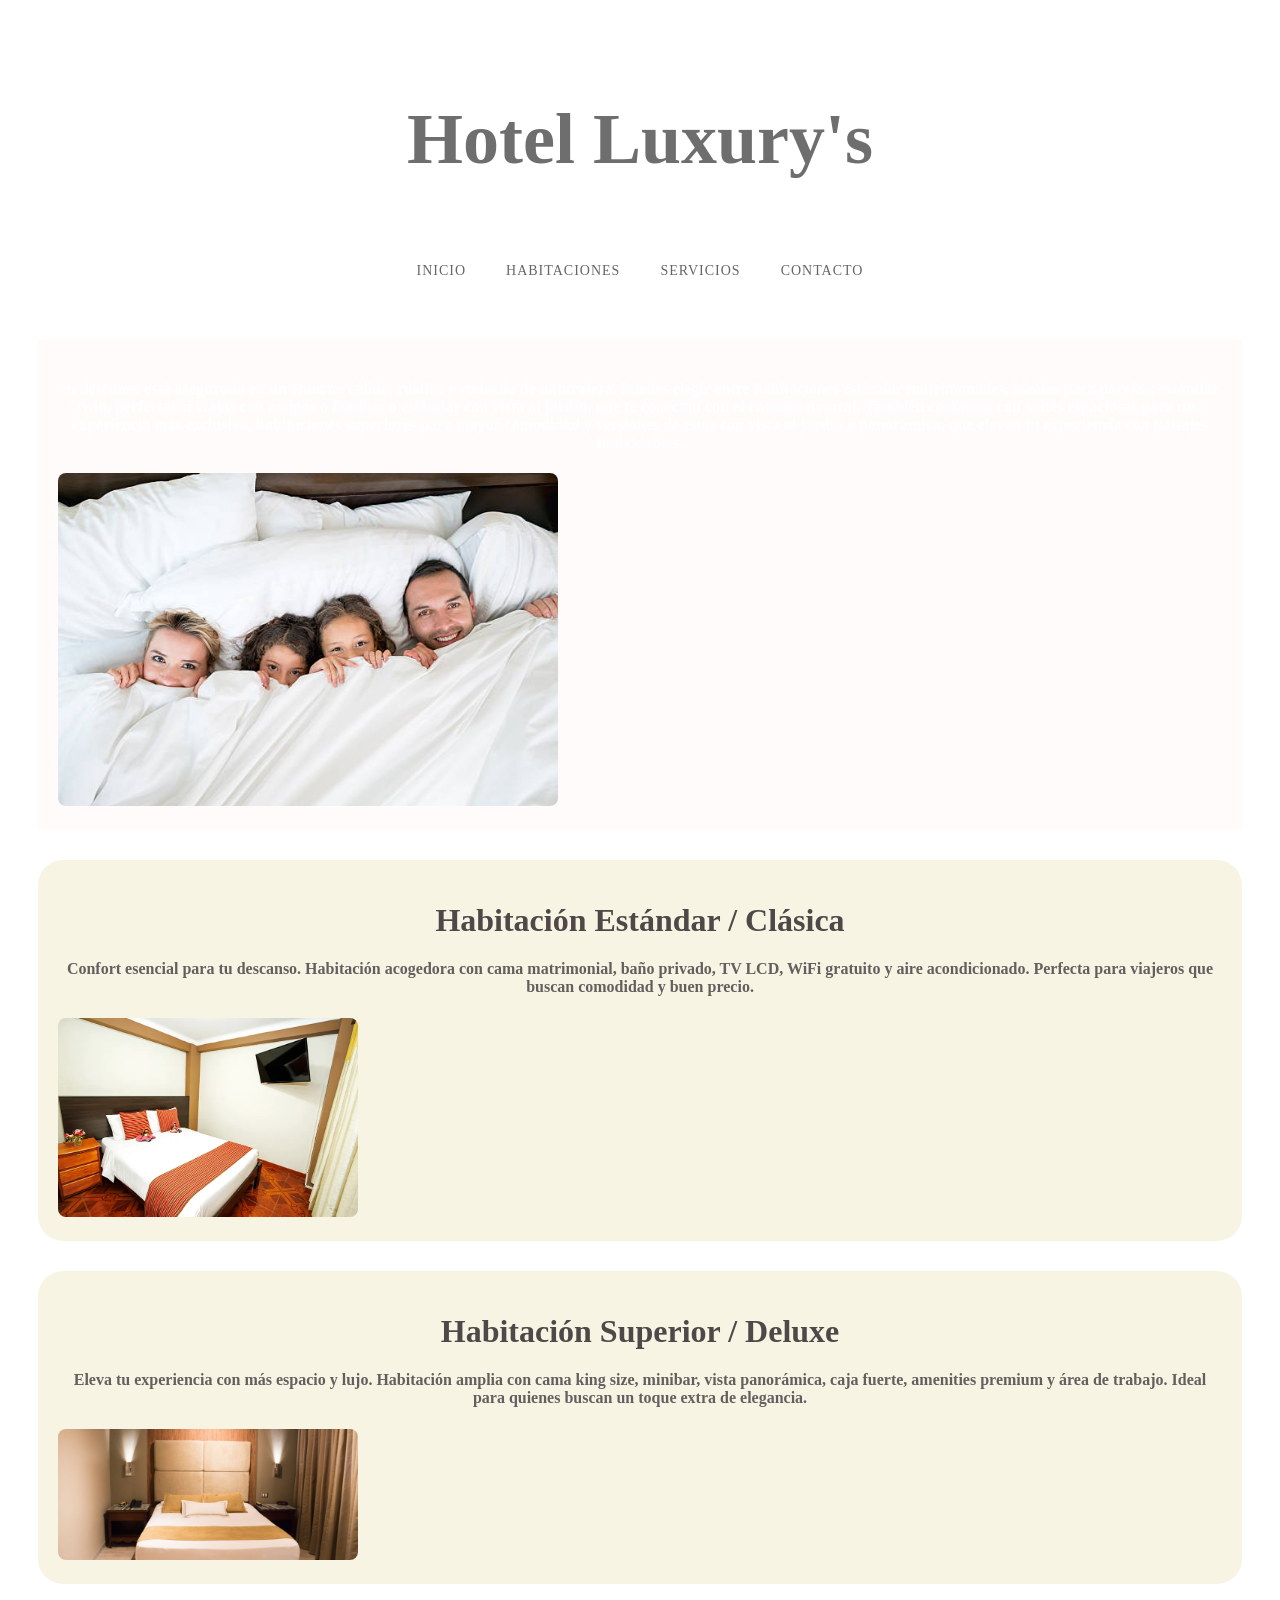
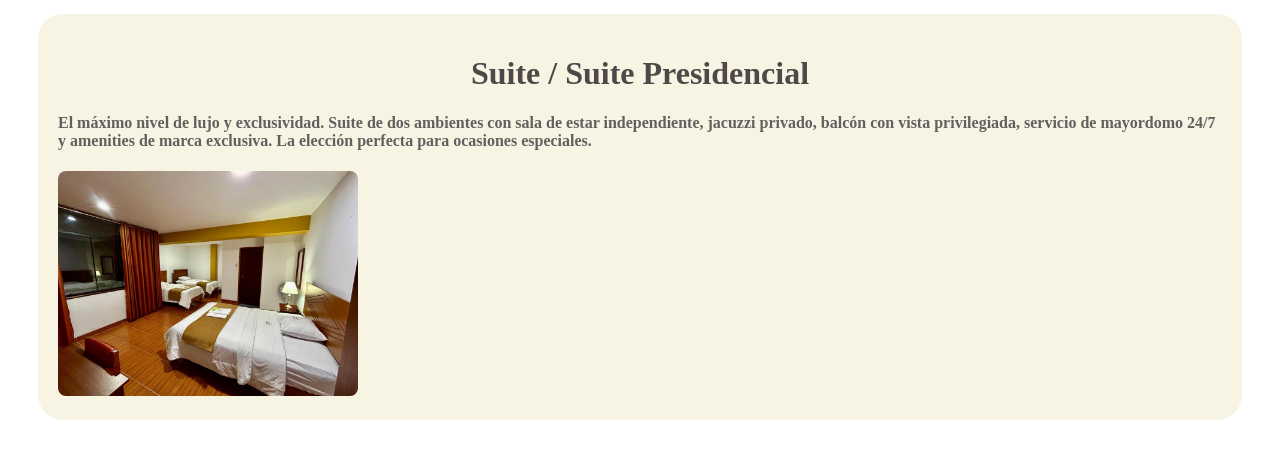
==== Habitaciones.html @ 98b7dc73 "Inicio de git hub-proyecto" ====
<!DOCTYPE html>
<html lang="en">
<head>
    <meta charset="UTF-8">
    <meta name="viewport" content="width=device-width, initial-scale=1.0">
    <title>Habitaciones</title>
     <link rel="stylesheet" href="style.css">
<body>
     <nav class="navbar">

            <div class="logo">
                <h1>Hotel Luxury's</h1>
            </div>
            <ul class="nav-menu">
                <li><a href="Inicio.html">Inicio</a></li>
                <li><a href="Habitaciones.html">Habitaciones</a></li>
                <li><a href="Servicios.html">Servicios</a></li>
                <li><a href="Contacto.html">Contacto</a></li>
            </ul>
        </nav>

      <main class="habitaciones">
        <h4  style="color: rgb(255, 255, 255);text-align: center;"> tu descanso está asegurado en un entorno cálido, rústico y rodeado de naturaleza. Puedes elegir entre habitaciones 
             estándar matrimoniales, ideales para parejas; estándar twin, perfectas si viajas con amigos o familia; o estándar
             con vista al jardín, que te conectan con el entorno natural. También contamos con suites espaciosas para una
             experiencia más exclusiva, habitaciones superiores para mayor comodidad y versiones de estas con vista al
             jardín o panorámica, que elevan tu experiencia con paisajes inolvidables.</h4>

       <img src="imagenes Hotel/family_hotel.jpg" alt="familia_en_hotel" style="width: 500px; height: center; border-radius: 8px; flex-shrink: 0;">    
         
      </main>  

 <main class="habitacion_01"> 
  <h1 style="color: rgb(79, 72, 72); width: 100%; text-align: center;">Habitación Estándar / Clásica</h1>
  
  <h4 style="color: rgb(99, 95, 95); flex: 1; text-align: center;">
    Confort esencial para tu descanso. Habitación acogedora con cama matrimonial, 
    baño privado, TV LCD, WiFi gratuito y aire acondicionado. Perfecta para 
    viajeros que buscan comodidad y buen precio.
  </h4>
  
  <img src="imagenes Hotel/Habitacion-clasica.webp" alt="habitación_clasica" 
       style="width: 300px; height: auto; border-radius: 8px; flex-shrink: 0;">
</main>

 <main class="habitacion_02"> 
 <h1 style="color: rgb(79, 72, 72);"> <center> Habitación Superior / Deluxe</center></h1>
 <h4 style="color: rgb(99, 95, 95); flex: 1; text-align: center;"> 
    Eleva tu experiencia con más espacio y lujo. Habitación amplia con cama king size, 
    minibar, vista panorámica, caja fuerte, amenities premium y área de trabajo. 
    Ideal para quienes buscan un toque extra de elegancia.</h4>
     <img src="imagenes Hotel/habitación-deluxe.png" alt="habitación_deluxe" 
       style="width: 300px; height: auto; border-radius: 8px; flex-shrink: 0;">
 </main>  

 <main class="habitacion_03"> 
 <h1 style="color: rgb(79, 72, 72);"> <center> Suite / Suite Presidencial</center></h1>
 <h4 style="color: rgb(99, 95, 95);"> El máximo nivel de lujo y exclusividad. Suite de dos ambientes con sala de estar 
independiente, jacuzzi privado, balcón con vista privilegiada, servicio de mayordomo 
24/7 y amenities de marca exclusiva. La elección perfecta para ocasiones especiales.</h4>   
 <img src="imagenes Hotel/Habitacion-suite.jpg" alt="habitación_suite" 
       style="width: 300px; height: auto; border-radius: 8px; flex-shrink: 0;">
 </main> 
</body>
</html>
---- style.css ----
.navbar {
    display: flex;
    flex-direction: column;    
    align-items: center;        
    padding: 30px 20px;
    background-color: #fff;
    gap: 20px;
}


.logo{
    font-family: 'Great Vibes', cursive;
    font-size: 48px;
    color: #6f6e6e;
    margin: 0;
}


.nav-menu {
    list-style: none;
    display: flex;             
    gap: 40px;                 
    margin: 0;
    padding: 0;
}

.nav-menu a {
    color: #666;
    text-decoration: none;
    font-size: 14px;
    font-weight: 500;
    text-transform: uppercase;
    letter-spacing: 1px;
}

.nav-menu a:hover {
    color: #f1e8e8;
}
.habitaciones{
  max-width: full;
    margin: 30px;
    padding: 20px;
    background-color: #fffbfbe8;    

}

.habitacion_01{
  max-width: full;
  font-family: 'Playfair Display', serif;
    margin: 30px;
    padding: 20px;
    border-radius: 25px;
    background-color: #f8f3e2e8;
    
}


.habitacion_02{
  max-width: full;
    margin: 30px;
    padding: 20px;
    border-radius: 25px;
    background-color: #f8f3e2e8;
}

.habitacion_03{
  max-width: full;
    margin: 30px;
    padding: 20px;
    border-radius: 25px;
    background-color: #f8f3e2e8;
}
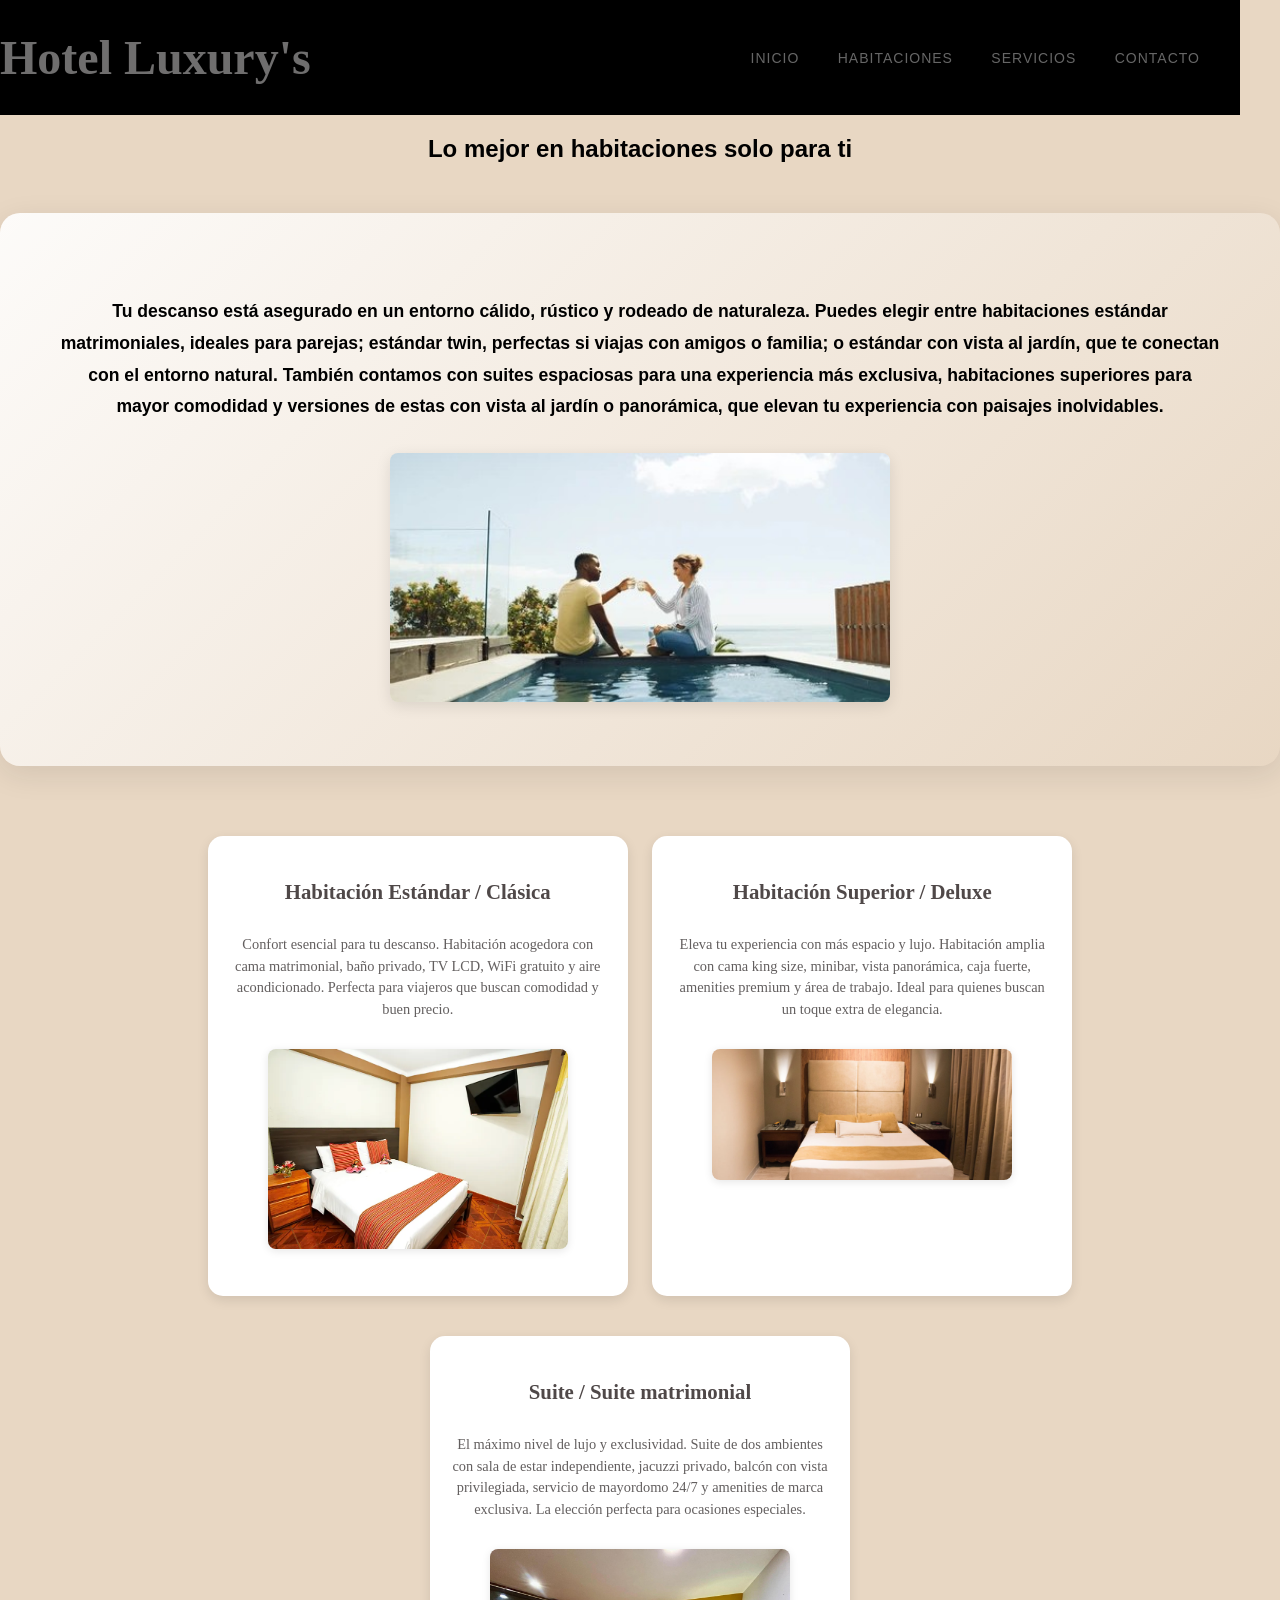
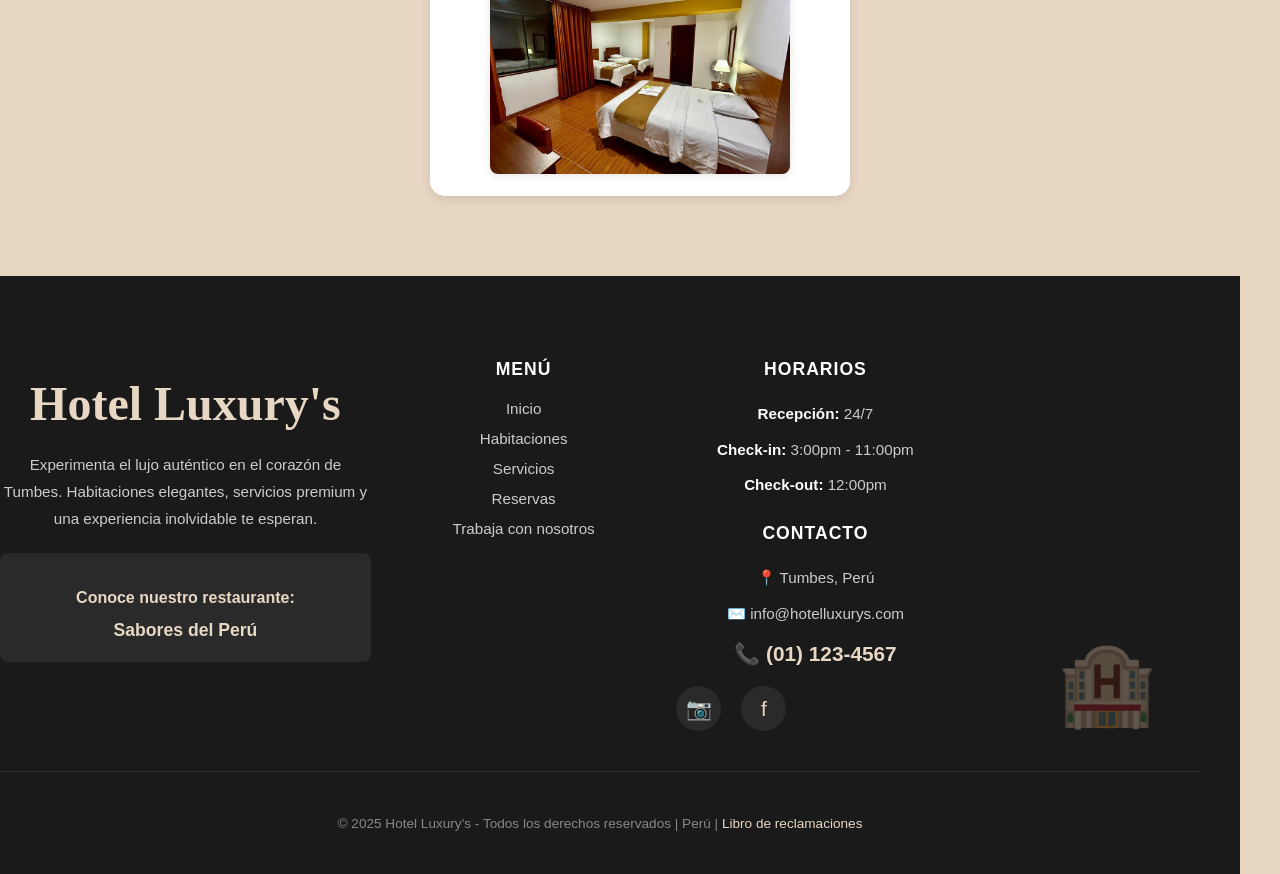
==== commit 27b19d1b: "habitaciones actual" ====
--- a/Habitaciones.html
+++ b/Habitaciones.html
@@ -18,15 +18,20 @@
                 <li><a href="Contacto.html">Contacto</a></li>
             </ul>
         </nav>
-
+      <main class="titulo Habitaciones">
+        <h2> Lo mejor en habitaciones solo para ti</h2>
+      </main>
       <main class="habitaciones">
-        <h4  style="color: rgb(255, 255, 255);text-align: center;"> tu descanso está asegurado en un entorno cálido, rústico y rodeado de naturaleza. Puedes elegir entre habitaciones 
-             estándar matrimoniales, ideales para parejas; estándar twin, perfectas si viajas con amigos o familia; o estándar
-             con vista al jardín, que te conectan con el entorno natural. También contamos con suites espaciosas para una
-             experiencia más exclusiva, habitaciones superiores para mayor comodidad y versiones de estas con vista al
-             jardín o panorámica, que elevan tu experiencia con paisajes inolvidables.</h4>
-
-       <img src="imagenes Hotel/family_hotel.jpg" alt="familia_en_hotel" style="width: 500px; height: center; border-radius: 8px; flex-shrink: 0;">    
+        <h4>
+        Tu descanso está asegurado en un entorno cálido, rústico y rodeado de naturaleza. 
+        Puedes elegir entre habitaciones estándar matrimoniales, ideales para parejas; estándar twin, 
+        perfectas si viajas con amigos o familia; o estándar con vista al jardín, que te conectan 
+        con el entorno natural. También contamos con suites espaciosas para una experiencia más exclusiva, 
+        habitaciones superiores para mayor comodidad y versiones de estas con vista al jardín o panorámica, 
+        que elevan tu experiencia con paisajes inolvidables.
+    </h4>
+    
+       <img src="imagenes Hotel/descripcion .jpg" alt="familia_en_hotel" style="width: 500px; height: center; border-radius: 8px; flex-shrink: 0;">    
          
       </main>  
 
@@ -54,12 +59,68 @@
  </main>  
 
  <main class="habitacion_03"> 
- <h1 style="color: rgb(79, 72, 72);"> <center> Suite / Suite Presidencial</center></h1>
+ <h1 style="color: rgb(79, 72, 72);"> <center> Suite / Suite matrimonial</center></h1>
  <h4 style="color: rgb(99, 95, 95);"> El máximo nivel de lujo y exclusividad. Suite de dos ambientes con sala de estar 
 independiente, jacuzzi privado, balcón con vista privilegiada, servicio de mayordomo 
 24/7 y amenities de marca exclusiva. La elección perfecta para ocasiones especiales.</h4>   
  <img src="imagenes Hotel/Habitacion-suite.jpg" alt="habitación_suite" 
        style="width: 300px; height: auto; border-radius: 8px; flex-shrink: 0;">
  </main> 
+ <footer class=" footer">
+    <div class="footer-container">
+        <div class="footer-logo">
+            <h2>Hotel Luxury's</h2>
+            <p>Experimenta el lujo auténtico en el corazón de Tumbes. Habitaciones elegantes, servicios premium y una experiencia inolvidable te esperan.</p>
+            
+            <div class="footer-promotion">
+                <h4>Conoce nuestro restaurante:</h4>
+                <p>Sabores del Perú</p>
+            </div>
+        </div>
+
+        <!-- Columna 2: Enlaces -->
+        <div class="footer-section">
+            <h4>Menú</h4>
+            <ul>
+                <li><a href="Inicio.html">Inicio</a></li>
+                <li><a href="Habitaciones.html">Habitaciones</a></li>
+                <li><a href="Servicios.html">Servicios</a></li>
+                <li><a href="Contacto.html">Reservas</a></li>
+                <li><a href="#">Trabaja con nosotros</a></li>
+            </ul>
+        </div>
+
+
+        <div class="footer-section footer-info">
+            <h4>Horarios</h4>
+            <p><strong>Recepción:</strong> 24/7</p>
+            <p><strong>Check-in:</strong> 3:00pm - 11:00pm</p>
+            <p><strong>Check-out:</strong> 12:00pm</p>
+            
+            <h4 style="margin-top: 25px;">Contacto</h4>
+            <p>📍 Tumbes, Perú</p>
+            <p>✉️ info@hotelluxurys.com</p>
+            <span class="phone-number">📞 (01) 123-4567</span>
+            
+            <div class="footer-social">
+                <a href="#" title="Instagram">📷</a>
+                <a href="#" title="Facebook">f</a>
+            </div>
+        </div>
+
+        <!-- Columna 4: Decoración (opcional) -->
+        <div class="footer-decoration">
+            <!-- Puedes agregar un ícono o imagen decorativa aquí -->
+            <span style="font-size: 80px; opacity: 0.3;">🏨</span>
+        </div>
+
+    </div>
+
+    <!-- Footer Bottom -->
+    <div class="footer-bottom">
+        <p>&copy; 2025 Hotel Luxury's - Todos los derechos reservados | Perú | 
+        <a href="#">Libro de reclamaciones</a></p>
+    </div>
+ </footer>
 </body>
 </html>
--- a/style.css
+++ b/style.css
@@ -1,26 +1,37 @@
-
+body {
+    background-color: #E8D7C3;
+    margin: 0;
+    padding: 0;
+    font-family: Arial, sans-serif;
+    display: grid;
+    grid-template-columns: 1fr;
+    justify-items: center;
+}
 .navbar {
     display: flex;
-    flex-direction: column;    
+    flex-direction: row;
+    justify-content: space-between;
     align-items: center;        
-    padding: 30px 20px;
-    background-color: #fff;
-    gap: 20px;
-}
-
-
-.logo{
+    padding: 30px 40px;
+    background-color: #000000;
+    gap: 40px;
+    width: calc(100% - 80px);
+    margin: 0 -40px;
+}
+
+.logo h1 {
     font-family: 'Great Vibes', cursive;
-    font-size: 48px;
+    font-size: clamp(28px, 5vw, 48px);
     color: #6f6e6e;
     margin: 0;
 }
-
 
 .nav-menu {
     list-style: none;
-    display: flex;             
-    gap: 40px;                 
+    display: flex;
+    flex-wrap: wrap;
+    justify-content: center;
+    gap: clamp(20px, 3vw, 40px);
     margin: 0;
     padding: 0;
 }
@@ -28,46 +39,356 @@
 .nav-menu a {
     color: #666;
     text-decoration: none;
-    font-size: 14px;
+    font-size: clamp(12px, 2vw, 14px);
     font-weight: 500;
     text-transform: uppercase;
     letter-spacing: 1px;
 }
 
 .nav-menu a:hover {
-    color: #f1e8e8;
-}
-.habitaciones{
-  max-width: full;
-    margin: 30px;
+    color: #333;
+    background-color: #f1e8e8;
+    padding: 8px 12px;
+    border-radius: 5px;
+}
+.titulo_Habitaciones {
+    text-align: center;
+    margin-bottom: 40px;
+}
+
+.titulo_Habitaciones h2 {
+    font-family: 'Great Vibes', cursive;
+    font-size: clamp(2.5rem, 6vw, 4.5rem);
+    color: #4f4848;
+    margin-bottom: 10px;
+    text-shadow: 2px 2px 4px rgba(0,0,0,0.1);
+}
+
+.habitaciones {
+    max-width: 1200px;
+    margin: 50px auto;
+    padding: 60px 40px;
+    text-align: center;
+    width: 100%;
+    background: linear-gradient(135deg, rgba(255,255,255,0.9) 0%, rgba(232,215,195,0.3) 100%);
+    border-radius: 20px;
+    box-shadow: 0 8px 30px rgba(34, 34, 34, 0.1);
+}
+
+.habitaciones h4 {
+    font-size: clamp(0.9rem, 2vw, 1.1rem);
+    line-height: 1.8;
+    margin-bottom: 30px;
+    padding: 0 20px;
+}
+
+.habitaciones img {
+    width: 100%;
+    max-width: 500px;
+    height: auto;
+    border-radius: 8px;
+    box-shadow: 0 4px 15px rgba(0,0,0,0.1);
+}
+
+.habitaciones ~ main {
+    display: inline-block;
+    vertical-align: top;
+}
+
+body {
+    display: block;
+    text-align: center;
+}
+
+.habitacion_01,
+.habitacion_02,
+.habitacion_03 {
+    font-family: 'Playfair Display', serif;
     padding: 20px;
-    background-color: #fffbfbe8;    
-
-}
-
-.habitacion_01{
-  max-width: full;
-  font-family: 'Playfair Display', serif;
-    margin: 30px;
-    padding: 20px;
-    border-radius: 25px;
-    background-color: #f8f3e2e8;
-    
-}
-
-
-.habitacion_02{
-  max-width: full;
-    margin: 30px;
-    padding: 20px;
-    border-radius: 25px;
-    background-color: #f8f3e2e8;
-}
-
-.habitacion_03{
-  max-width: full;
-    margin: 30px;
-    padding: 20px;
-    border-radius: 25px;
-    background-color: #f8f3e2e8;
-}
+    border-radius: 15px;
+    background-color: #fff;
+    box-shadow: 0 4px 12px rgba(0,0,0,0.1);
+    text-align: center;
+    transition: transform 0.3s ease, box-shadow 0.3s ease;
+    display: inline-block;
+    width: 30%;
+    min-width: 280px;
+    max-width: 380px;
+    margin: 20px 10px;
+    vertical-align: top;
+    height: 420px;
+}
+
+.habitacion_01:hover,
+.habitacion_02:hover,
+.habitacion_03:hover {
+    transform: translateY(-5px);
+    box-shadow: 0 6px 20px rgba(0,0,0,0.15);
+}
+
+.habitacion_01 h1,
+.habitacion_02 h1,
+.habitacion_03 h1 {
+    font-size: clamp(1rem, 2vw, 1.3rem);
+    margin-bottom: 12px;
+    color: #4f4848;
+    font-weight: 600;
+    height: 45px;
+    display: flex;
+    align-items: center;
+    justify-content: center;
+}
+
+.habitacion_01 h4,
+.habitacion_02 h4,
+.habitacion_03 h4 {
+    font-size: clamp(0.8rem, 1.5vw, 0.9rem);
+    line-height: 1.5;
+    margin-bottom: 15px;
+    text-align: center;
+    color: #635f5f;
+    font-weight: normal;
+    height: 100px;
+    display: -webkit-box;
+    -webkit-line-clamp: 5;
+    -webkit-box-orient: vertical;
+    overflow: hidden;
+}
+
+.habitacion_01 img,
+.habitacion_02 img,
+.habitacion_03 img {
+    width: 100%;
+    height: 200px;
+    object-fit: cover;
+    object-position: center;
+    border-radius: 10px;
+    box-shadow: 0 2px 8px rgba(0,0,0,0.1);
+}
+.footer {
+    background-color: #1a1a1a;
+    color: #fff;
+    padding: 60px 40px 30px;
+    margin: 60px -40px 0;
+    width: calc(100% - 80px);
+}
+
+.footer-container {
+    max-width: 1400px;
+    margin: 0 auto;
+    display: grid;
+    grid-template-columns: 2fr 1fr 1.5fr 1fr;
+    gap: 60px;
+    margin-bottom: 40px;
+}
+
+.footer-logo h2 {
+    font-family: 'Great Vibes', cursive;
+    font-size: 3rem;
+    color: #E8D7C3;
+    margin-bottom: 20px;
+}
+
+.footer-logo p {
+    font-size: 0.95rem;
+    line-height: 1.8;
+    color: #ccc;
+    margin-bottom: 20px;
+}
+
+.footer-promotion {
+    background-color: #2a2a2a;
+    padding: 15px;
+    border-radius: 8px;
+    margin-top: 20px;
+}
+
+.footer-promotion h4 {
+    color: #E8D7C3;
+    font-size: 1rem;
+    margin-bottom: 8px;
+}
+
+.footer-promotion p {
+    color: #E8D7C3;
+    font-size: 1.1rem;
+    font-weight: bold;
+    margin: 0;
+}
+
+.footer-section h4 {
+    font-size: 1.1rem;
+    color: #fff;
+    margin-bottom: 20px;
+    font-weight: 600;
+    text-transform: uppercase;
+    letter-spacing: 1px;
+}
+
+.footer-section ul {
+    list-style: none;
+    padding: 0;
+    margin: 0;
+}
+
+.footer-section ul li {
+    margin-bottom: 12px;
+}
+
+.footer-section ul li a {
+    color: #ccc;
+    text-decoration: none;
+    font-size: 0.95rem;
+    transition: color 0.3s;
+}
+
+.footer-section ul li a:hover {
+    color: #E8D7C3;
+}
+
+.footer-info p {
+    color: #ccc;
+    font-size: 0.95rem;
+    line-height: 1.8;
+    margin: 8px 0;
+}
+
+.footer-info strong {
+    color: #fff;
+}
+
+.phone-number {
+    color: #E8D7C3;
+    font-size: 1.3rem;
+    font-weight: bold;
+    display: block;
+    margin-top: 15px;
+}
+
+.footer-social {
+    display: flex;
+    gap: 20px;
+    margin-top: 20px;
+}
+
+.footer-social a {
+    width: 45px;
+    height: 45px;
+    background-color: #2a2a2a;
+    border-radius: 50%;
+    display: flex;
+    align-items: center;
+    justify-content: center;
+    color: #E8D7C3;
+    font-size: 1.3rem;
+    text-decoration: none;
+    transition: all 0.3s;
+}
+
+.footer-social a:hover {
+    background-color: #E8D7C3;
+    color: #1a1a1a;
+    transform: translateY(-3px);
+}
+
+.footer-decoration {
+    grid-column: 4;
+    display: flex;
+    align-items: flex-end;
+    justify-content: center;
+}
+
+.footer-decoration img {
+    max-width: 120px;
+    opacity: 0.9;
+}
+
+.footer-bottom {
+    text-align: center;
+    padding-top: 30px;
+    border-top: 1px solid #333;
+    color: #888;
+    font-size: 0.85rem;
+}
+
+.footer-bottom a {
+    color: #E8D7C3;
+    text-decoration: none;
+}
+
+.footer-bottom a:hover {
+    text-decoration: underline;
+}
+
+@media (max-width: 1024px) {
+    .footer-container {
+        grid-template-columns: 1fr 1fr;
+        gap: 40px;
+    }
+
+    .footer-decoration {
+        display: none;
+    }
+}
+
+@media (max-width: 768px) {
+    body {
+        padding: 0 20px;
+    }
+
+    .navbar {
+        flex-direction: column;
+        text-align: center;
+        padding: 20px 15px;
+        margin: 0 -20px;
+        width: calc(100% - 40px);
+    }
+
+    .nav-menu {
+        flex-direction: column;
+        gap: 10px;
+    }
+
+    .habitaciones {
+        margin: 15px;
+        padding: 20px;
+    }
+
+    .habitacion_01,
+    .habitacion_02,
+    .habitacion_03 {
+        display: block;
+        width: 90%;
+        max-width: 100%;
+        margin: 20px auto;
+    }
+
+    .habitacion_01 img,
+    .habitacion_02 img,
+    .habitacion_03 img {
+        height: 200px;
+    }
+
+    .footer {
+        padding: 40px 20px 20px;
+        margin: 40px -20px 0;
+        width: calc(100% - 40px);
+    }
+
+    .footer-container {
+        grid-template-columns: 1fr;
+        gap: 30px;
+    }
+
+    .footer-section {
+        text-align: center;
+    }
+
+    .footer-social {
+        justify-content: center;
+    }
+
+    .footer-logo h2 {
+        font-size: 2.5rem;
+    }
+}
